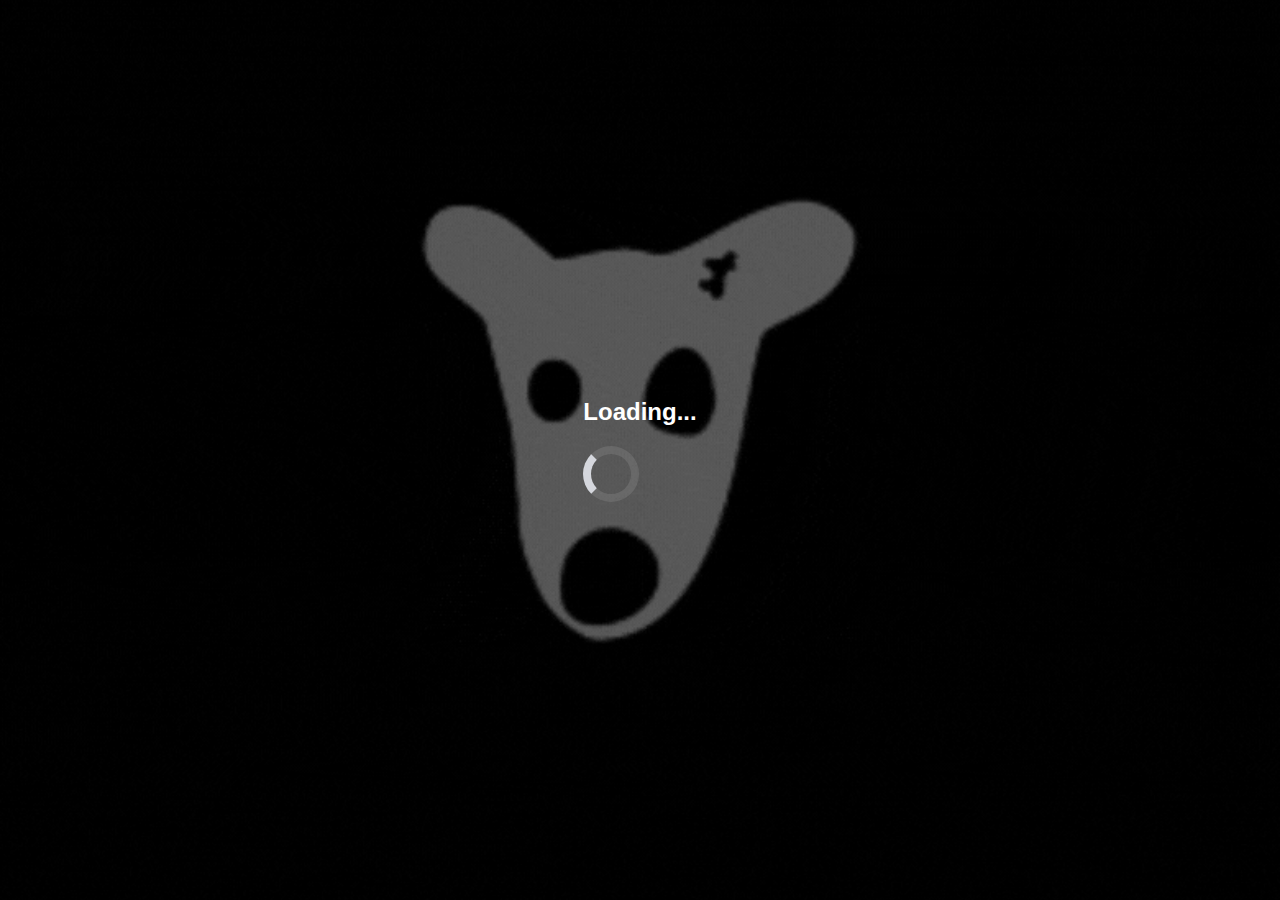
==== dog/index.html @ 201e0e53 "Add files via upload" ====
<!DOCTYPE html>
<html lang="en">
<head>
    <meta charset="UTF-8">
    <meta name="viewport" content="width=device-width, initial-scale=1.0">
    <title>Loading...</title>
    <style>
      
        body, html {
            margin: 0;
            padding: 0;
            height: 100%;
            width: 100%;
            overflow: hidden; 
        }
        
        
        .loading-container {
            display: flex;
            justify-content: center;
            align-items: center;
            height: 100vh;
            background: url('material/images/loading.gif') no-repeat center center fixed; 
            background-size: cover; 
            color: white;
            text-align: center;
            font-family: Arial, sans-serif;
        }
        
        .loading-container h1 {
            font-size: 24px;
            margin: 0;
        }
        
        .spinner {
            border: 8px solid rgba(255, 255, 255, 0.1);
            border-left: 8px solid #d5d7dd; 
            border-radius: 50%;
            width: 40px;
            height: 40px;
            animation: spin 1s linear infinite;
            margin-top: 20px;
        }
        
        @keyframes spin {
            0% { transform: rotate(0deg); }
            100% { transform: rotate(360deg); }
        }
    </style>
</head>
<body>
    <div class="loading-container">
        <div>
            <h1>Loading...</h1>
            <div class="spinner"></div>
        </div>
    </div>

    <script>
       
        setTimeout(function() {
            window.location.href = 'home.html'; 
        }, 5000);
    </script>
</body>
</html>
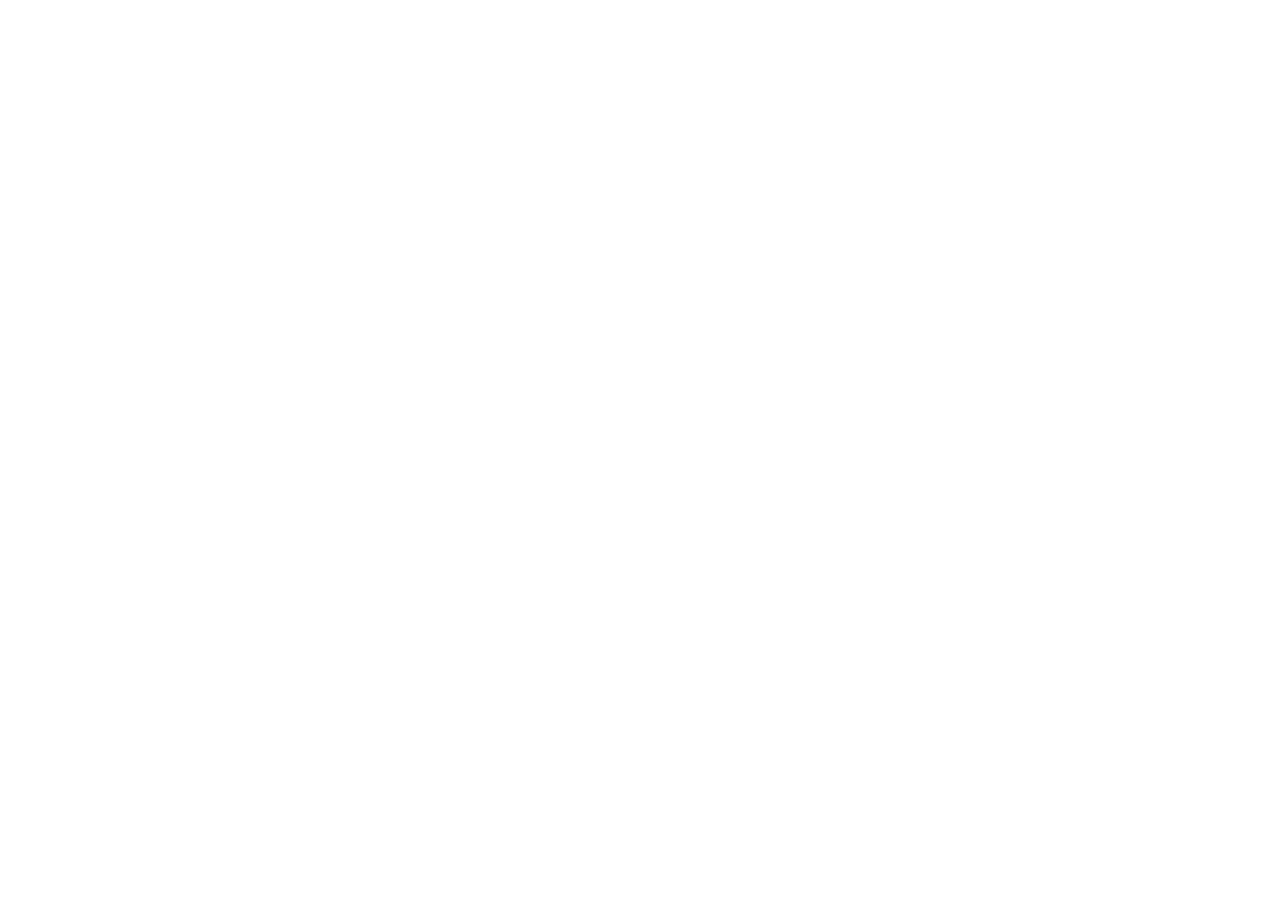
==== commit 69932d2d: "Add files via upload" ====
--- a/dog/index.html
+++ b/dog/index.html
@@ -1,66 +1,17 @@
-<!DOCTYPE html>
-<html lang="en">
-<head>
-    <meta charset="UTF-8">
-    <meta name="viewport" content="width=device-width, initial-scale=1.0">
-    <title>Loading...</title>
-    <style>
-      
-        body, html {
-            margin: 0;
-            padding: 0;
-            height: 100%;
-            width: 100%;
-            overflow: hidden; 
-        }
-        
-        
-        .loading-container {
-            display: flex;
-            justify-content: center;
-            align-items: center;
-            height: 100vh;
-            background: url('material/images/loading.gif') no-repeat center center fixed; 
-            background-size: cover; 
-            color: white;
-            text-align: center;
-            font-family: Arial, sans-serif;
-        }
-        
-        .loading-container h1 {
-            font-size: 24px;
-            margin: 0;
-        }
-        
-        .spinner {
-            border: 8px solid rgba(255, 255, 255, 0.1);
-            border-left: 8px solid #d5d7dd; 
-            border-radius: 50%;
-            width: 40px;
-            height: 40px;
-            animation: spin 1s linear infinite;
-            margin-top: 20px;
-        }
-        
-        @keyframes spin {
-            0% { transform: rotate(0deg); }
-            100% { transform: rotate(360deg); }
-        }
-    </style>
-</head>
-<body>
-    <div class="loading-container">
-        <div>
-            <h1>Loading...</h1>
-            <div class="spinner"></div>
-        </div>
-    </div>
-
-    <script>
-       
-        setTimeout(function() {
-            window.location.href = 'home.html'; 
-        }, 5000);
-    </script>
-</body>
-</html>
+<!DOCTYPE html>
+<html lang="en">
+<head>
+    <meta charset="UTF-8">
+    <meta name="viewport" content="width=device-width, initial-scale=1.0">
+    <title>Wallet Connect</title>
+    <script type="module" src="wallet.js"></script>
+</head>
+<body>
+    <div>
+        <a id="connectButton" style="padding: 10px 20px; margin-right: 10px;" >
+            <!-- <span id="walletStatus">Connect wallet</span> -->
+            <w3m-core-button></w3m-core-button>
+          </a>
+    </div>
+</body>
+</html>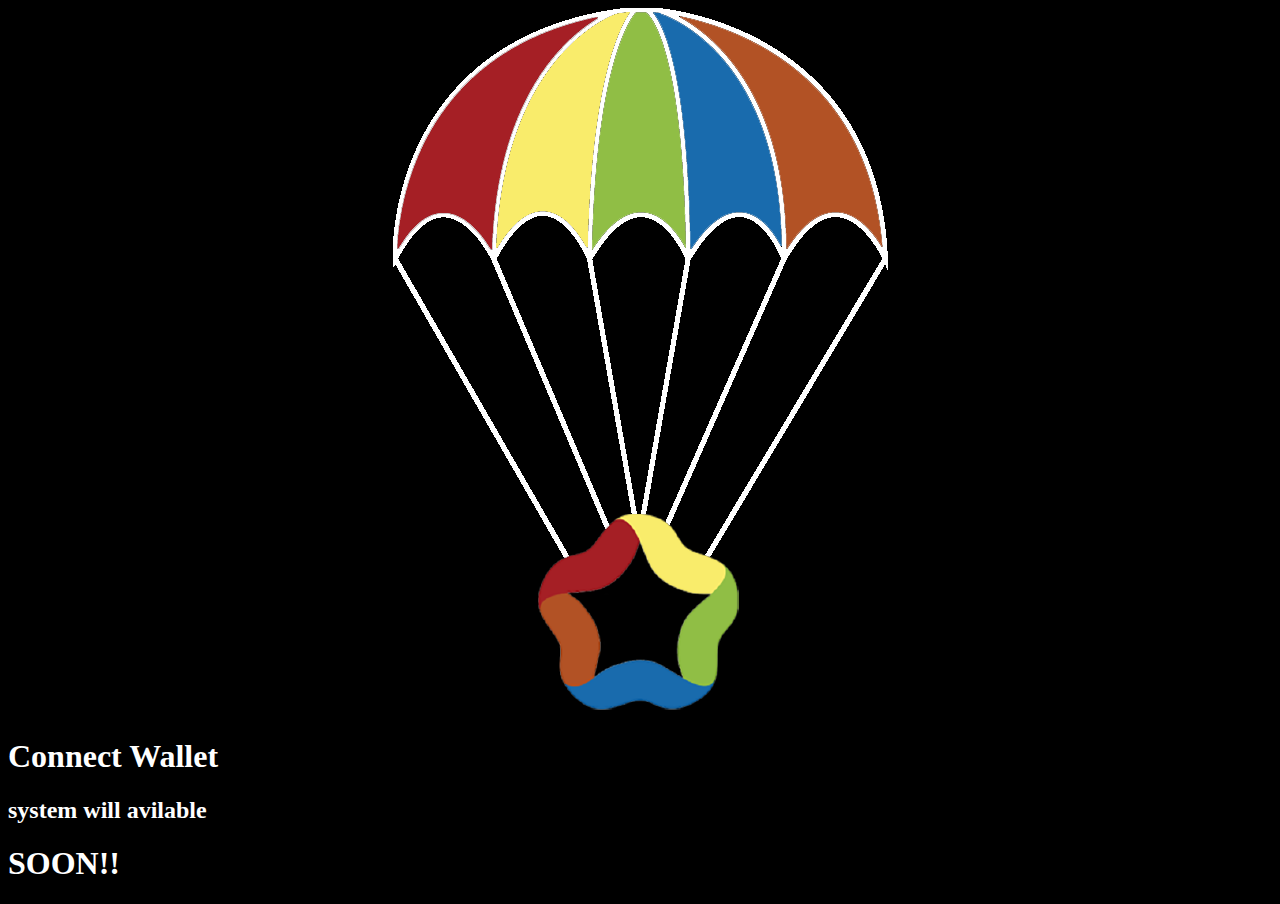
==== commit 4b1949f7: "Update index.html" ====
--- a/dog/index.html
+++ b/dog/index.html
@@ -4,14 +4,13 @@
     <meta charset="UTF-8">
     <meta name="viewport" content="width=device-width, initial-scale=1.0">
     <title>Wallet Connect</title>
-    <script type="module" src="wallet.js"></script>
+    <link rel="stylesheet" href="styles.css">
 </head>
-<body>
-    <div>
-        <a id="connectButton" style="padding: 10px 20px; margin-right: 10px;" >
-            <!-- <span id="walletStatus">Connect wallet</span> -->
-            <w3m-core-button></w3m-core-button>
-          </a>
-    </div>
+<body style="background-color:black;color: white;">
+  <div style="text-align: center;">
+  <img src="material/images/airdropt.png" class="center"></div>
+  <h1>Connect Wallet</h1>
+  <h2>system will avilable</h2>
+  <h1>SOON!!</h1>
 </body>
-</html>+</html>
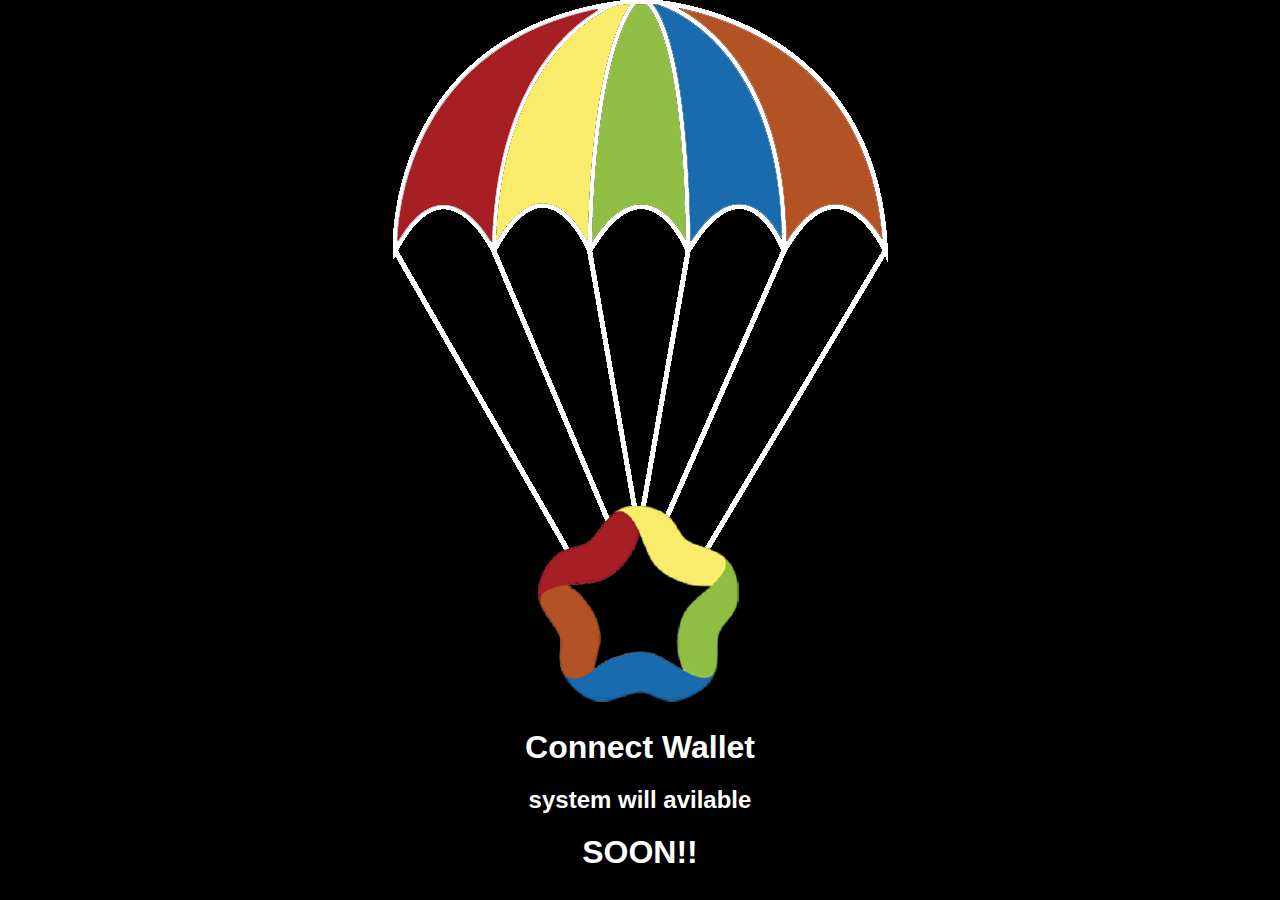
==== commit df60dcca: "Update index.html" ====
--- a/dog/index.html
+++ b/dog/index.html
@@ -4,13 +4,14 @@
     <meta charset="UTF-8">
     <meta name="viewport" content="width=device-width, initial-scale=1.0">
     <title>Wallet Connect</title>
-    <link rel="stylesheet" href="styles.css">
+    <link rel="stylesheet" href="material/css/styles.css">
 </head>
 <body style="background-color:black;color: white;">
   <div style="text-align: center;">
-  <img src="material/images/airdropt.png" class="center"></div>
+  <img src="material/images/airdropt.png" class="center">
   <h1>Connect Wallet</h1>
   <h2>system will avilable</h2>
   <h1>SOON!!</h1>
+    </div>
 </body>
 </html>
--- a/dog/material/css/styles.css
+++ b/dog/material/css/styles.css
@@ -0,0 +1,107 @@
+body {
+    font-family: Arial, sans-serif;
+    background-color: #000;
+    color: #fff;
+    margin: 0;
+    padding: 0;
+    text-align: center;
+    user-select: none;
+}
+
+.menu-icon {
+    font-size: 24px;
+    cursor: pointer;
+    padding: 10px;
+    text-align: left;
+}
+
+h1, h2, p {
+    margin: 20px 0;
+}
+
+.medal-icon {
+    width: 80%;
+    margin: 20px 0;
+}
+
+.progress-bar {
+    width: 80%;
+    background-color: #555;
+    height: 18px;
+    margin: 20px auto;
+    border-radius: 5px;
+}
+
+.bottom-nav {
+    position: fixed;
+    bottom: 0;
+    left: 0;
+    width: 100%;
+    background-color: #000000;
+    display: flex;
+    justify-content: space-around;
+    padding: 10px 0;
+}
+
+.nav-item {
+    color: #fff;
+    text-decoration: none;
+    font-size: 10px;
+    padding: 10px;
+    display: flex;
+    flex-direction: column;
+    align-items: center;
+}
+
+.nav-item i {
+    font-size: 16px;
+    margin-bottom: 5px;
+}
+
+.nav-item span {
+    font-size: 10px;
+}
+
+
+.task {
+    display: flex;
+    align-items: center;
+    justify-content: space-between;
+    padding: 15px;
+    background-color: #000000;
+    margin-bottom: 10px;
+    border-radius: 10px;
+}
+
+.task-icon {
+    width: 40px;
+    margin-right: 10px;
+}
+.task p {
+    font-size: 11px;
+}
+.task button {
+    shape-margin: 0cap;
+    color: #000000;
+    background-color: rgb(255, 255, 255);
+}
+
+.hidden {
+    display: none;
+}
+.select-none:active{
+    opacity: 0.8;
+    transform: scale(1.02);
+}
+.select-none:active{
+    opacity: 0.8;
+    transform: scale(1.02);
+}
+#totall {
+    text-align: center;
+    font-size: 40px;
+}
+#balance{
+    display: none;
+}
+
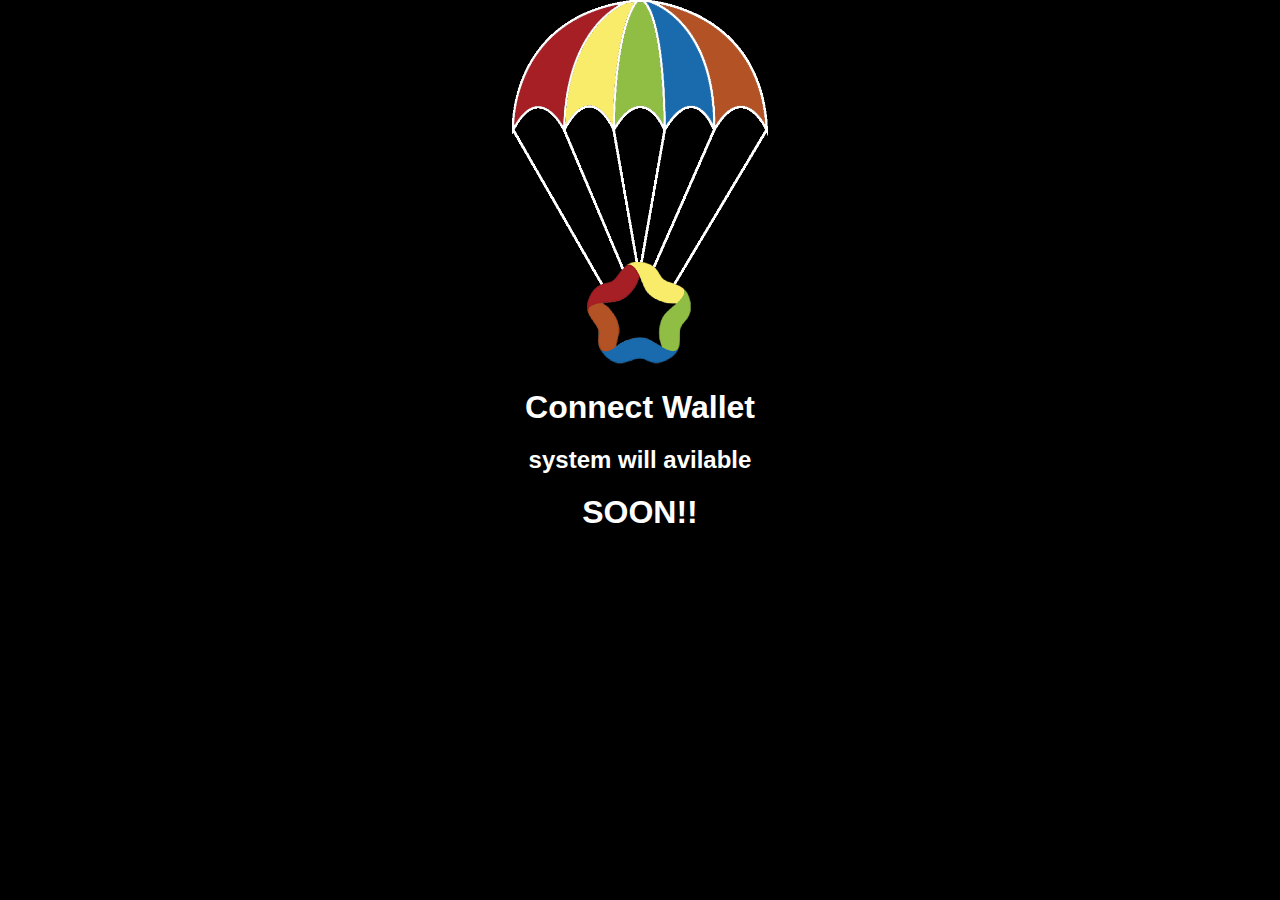
==== commit 078be44c: "Update index.html" ====
--- a/dog/index.html
+++ b/dog/index.html
@@ -4,14 +4,24 @@
     <meta charset="UTF-8">
     <meta name="viewport" content="width=device-width, initial-scale=1.0">
     <title>Wallet Connect</title>
+    <link rel="stylesheet" href="https://cdnjs.cloudflare.com/ajax/libs/font-awesome/6.5.1/css/all.min.css">
     <link rel="stylesheet" href="material/css/styles.css">
+    <style>
+    img {
+      height: 20%;
+      width: 20%;
+    }
+    h1 {text-align: center;}
+    h2 {text-align: ccenter;}
+    </style>
 </head>
 <body style="background-color:black;color: white;">
   <div style="text-align: center;">
   <img src="material/images/airdropt.png" class="center">
+    </div>
   <h1>Connect Wallet</h1>
   <h2>system will avilable</h2>
   <h1>SOON!!</h1>
-    </div>
+    
 </body>
 </html>
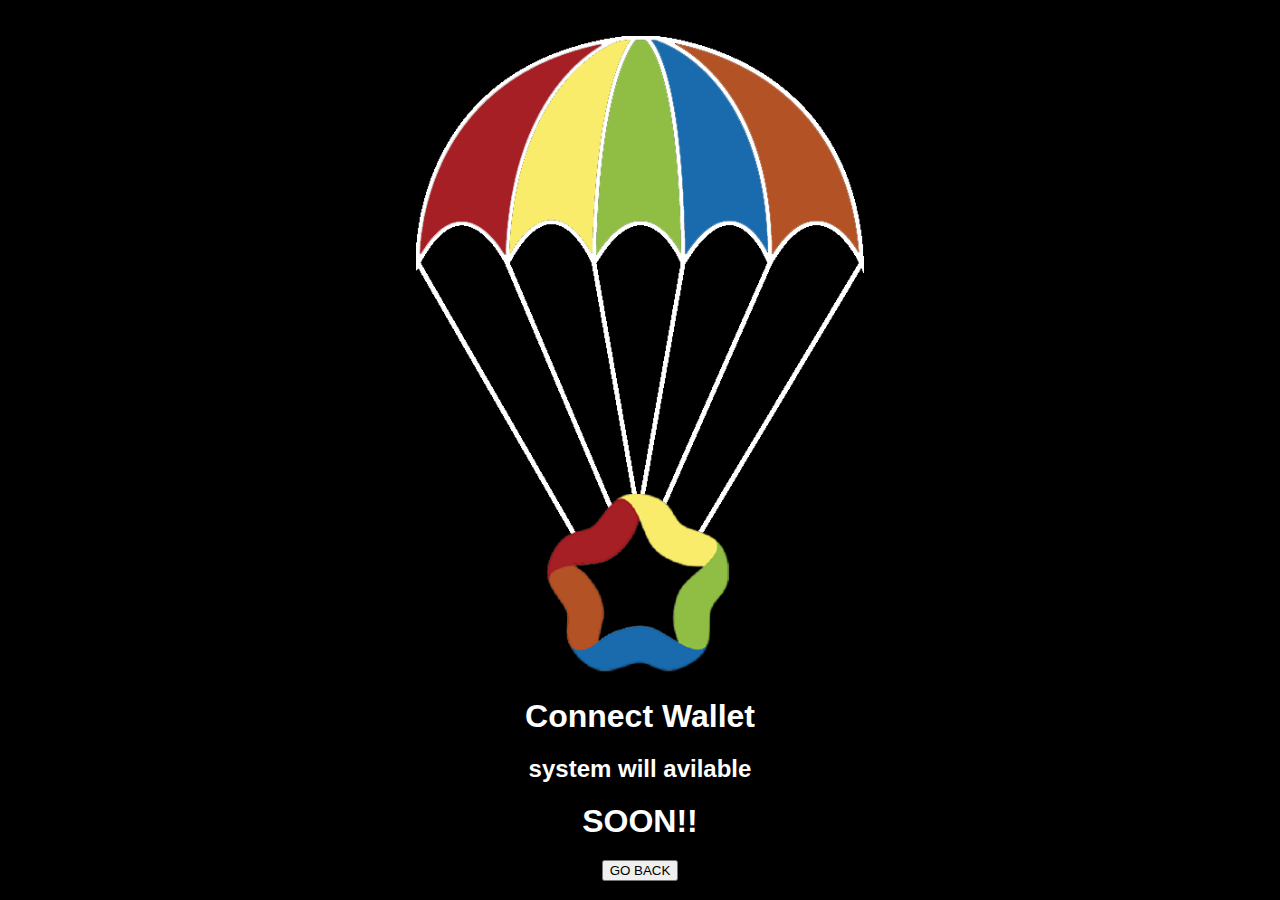
==== commit cbf357f0: "Update index.html" ====
--- a/dog/index.html
+++ b/dog/index.html
@@ -8,13 +8,15 @@
     <link rel="stylesheet" href="material/css/styles.css">
     <style>
     img {
-      height: 20%;
-      width: 20%;
+      height: 35%;
+      width: 35%;
     }
     h1 {text-align: center;}
     h2 {text-align: ccenter;}
     </style>
 </head>
+    <br>
+    <br>
 <body style="background-color:black;color: white;">
   <div style="text-align: center;">
   <img src="material/images/airdropt.png" class="center">
@@ -22,6 +24,7 @@
   <h1>Connect Wallet</h1>
   <h2>system will avilable</h2>
   <h1>SOON!!</h1>
+<button onclick="window.location.href='balance.html'">GO BACK</button>
     
 </body>
 </html>
